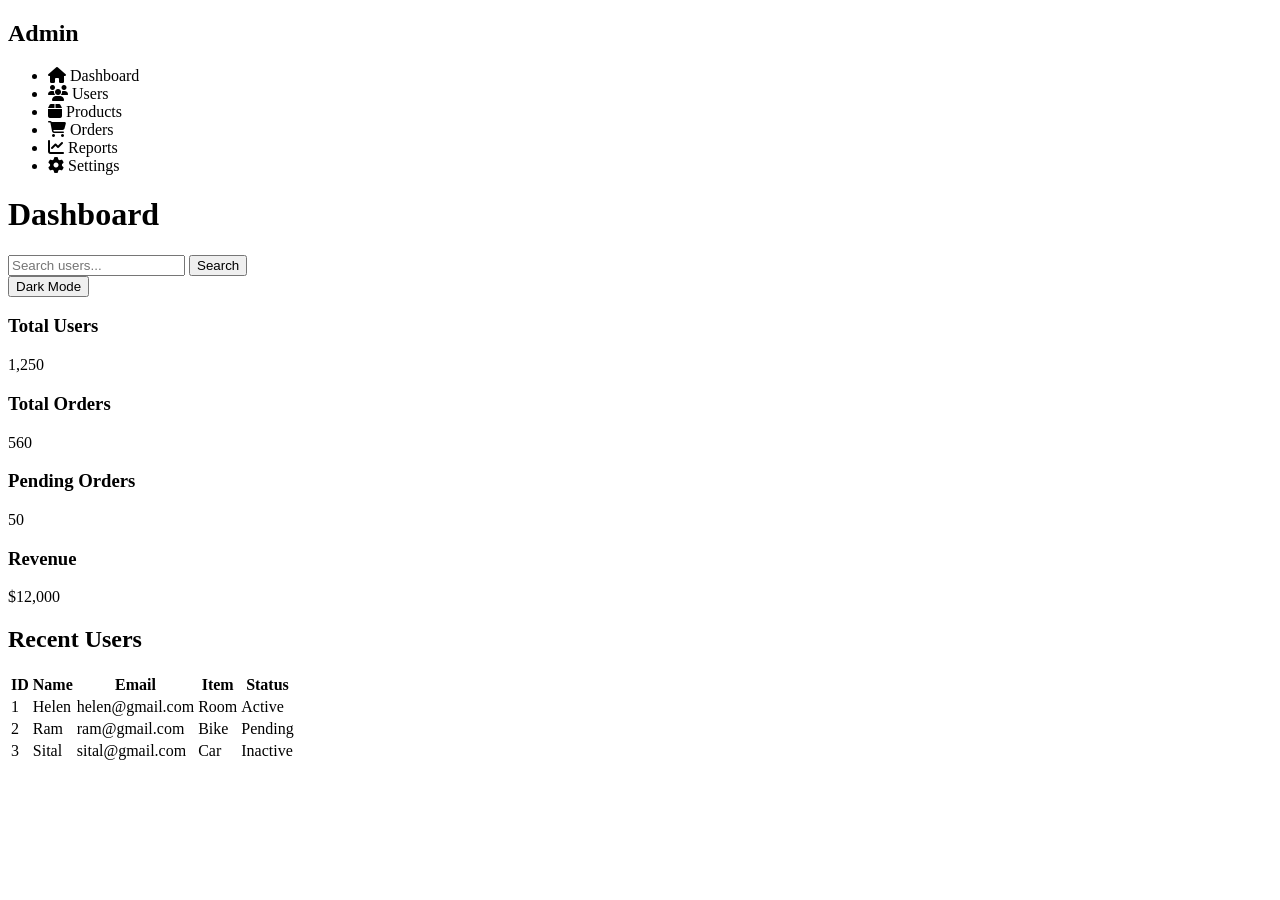
==== index.html @ ae9228af "Add files via upload" ====
<!DOCTYPE html>
<html lang="en">
<head>
  <meta charset="UTF-8">
  <meta name="viewport" content="width=device-width, initial-scale=1.0">
  <title>Admin Panel</title>
  <link rel="stylesheet" href="style.css">
   <link rel="stylesheet"
  href="https://cdnjs.cloudflare.com/ajax/libs/font-awesome/6.5.1/css/all.min.css">
</head>

<body>

<div class="container">

  <!-- Sidebar -->
  <aside class="sidebar">

    <h2 class="logo">Admin</h2>

    <ul>
      <li><i class="fa fa-home"></i> Dashboard</li>
      <li><i class="fa fa-users"></i> Users</li>
      <li><i class="fa fa-box"></i> Products</li>
      <li><i class="fa fa-cart-shopping"></i> Orders</li>
      <li><i class="fa fa-chart-line"></i> Reports</li>
      <li><i class="fa fa-gear"></i> Settings</li>
    </ul>

  </aside>

  <!-- Main -->
  <main class="main">

    <!-- Navbar -->
     <div class="navbar">

      <h1>Dashboard</h1> 

      <!-- Top Navbar
      <div class="navbar">
        <button>Logout</button>
      </div>  -->

      <div class="search-box">

  <input type="text" placeholder="Search users..." />

  <button>
    Search
  </button>
</div>

<div class="nav-right">
        <button id="darkBtn">Dark Mode</button>
      </div>

    </div>

    <!-- Cards -->
    <div class="cards">

      <div class="card">
        <h3>Total Users</h3>
        <p>1,250</p>
      </div>

      <div class="card">
        <h3>Total Orders</h3>
        <p>560</p>
      </div>

       <div class="card">
        <h3>Pending Orders</h3>
        <p>50</p>
      </div>

      <div class="card">
        <h3>Revenue</h3>
        <p>$12,000</p>
      </div>

    </div>

    <!-- Table -->
    <div class="table-section">

      <h2>Recent Users</h2>

      <table>

        <thead>
          <tr>
            <th>ID</th>
            <th>Name</th>
            <th>Email</th>
            <th>Item</th>
            <th>Status</th>
          </tr>
        </thead>

        <tbody>

          <tr>
            <td>1</td>
            <td>Helen</td>
            <td>helen@gmail.com</td>
            <td>Room</td>
            <td>Active</td>
          </tr>

          <tr>
            <td>2</td>
            <td>Ram</td>
            <td>ram@gmail.com</td>
            <td>Bike</td>
            <td>Pending</td>
          </tr>

          <tr>
            <td>3</td>
            <td>Sital</td>
            <td>sital@gmail.com</td>
            <td>Car</td>
            <td>Inactive</td>
          </tr>

        </tbody>

      </table>

    </div>

  </main>

</div>

<script src="script.js"></script>

</body>
</html>
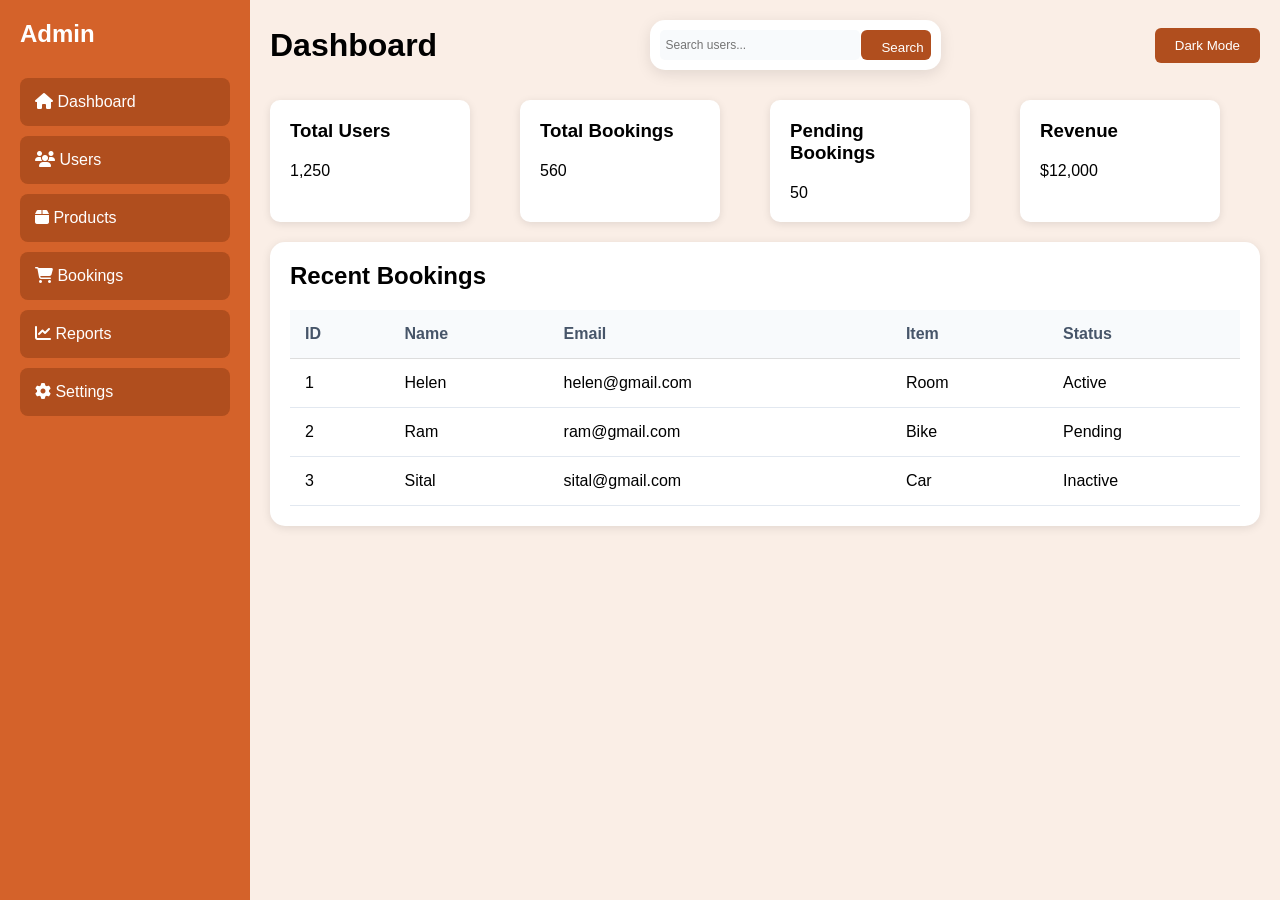
==== commit 82f271a8: "Change 'Products' to 'Bookings' in index.html" ====
--- a/index.html
+++ b/index.html
@@ -22,7 +22,7 @@
       <li><i class="fa fa-home"></i> Dashboard</li>
       <li><i class="fa fa-users"></i> Users</li>
       <li><i class="fa fa-box"></i> Products</li>
-      <li><i class="fa fa-cart-shopping"></i> Orders</li>
+      <li><i class="fa fa-cart-shopping"></i> Bookings</li>
       <li><i class="fa fa-chart-line"></i> Reports</li>
       <li><i class="fa fa-gear"></i> Settings</li>
     </ul>
@@ -66,12 +66,12 @@
       </div>
 
       <div class="card">
-        <h3>Total Orders</h3>
+        <h3>Total Bookings</h3>
         <p>560</p>
       </div>
 
        <div class="card">
-        <h3>Pending Orders</h3>
+        <h3>Pending Bookings</h3>
         <p>50</p>
       </div>
 
@@ -85,7 +85,7 @@
     <!-- Table -->
     <div class="table-section">
 
-      <h2>Recent Users</h2>
+      <h2>Recent Bookings</h2>
 
       <table>
 
@@ -138,4 +138,4 @@
 <script src="script.js"></script>
 
 </body>
-</html>+</html>
--- a/style.css
+++ b/style.css
@@ -0,0 +1,326 @@
+*{
+  margin: 0;
+  padding: 0;
+  box-sizing: border-box;
+  font-family: Arial;
+}
+
+:root{
+     --primary-color: #b04e1e;
+    --secondary-color: #d4622a;
+    --text-dark: #1a1a1a;
+    --text-light: #4c4d4f;
+    --background:#faeee6;
+}
+
+body{
+  background: var(--background);
+  transition: 0.3s;
+   /* height:100vh; 
+  display:flex;
+  justify-content:center;
+  align-items:center*/
+}
+
+.search-box{
+  display:flex;
+  align-items:center;
+  background:white;
+  padding:10px;
+  border-radius:15px;
+  box-shadow:0 4px 15px rgba(0,0,0,0.1);
+  gap:1px;
+}
+
+.search-box input{
+  width:200px;
+  padding:2px 5px;
+  border:none;
+  outline:none;
+  font-size:12px;
+  border-radius:5px;
+  background:#f8fafc;
+  height: 30px;
+}
+
+.search-box button{
+  padding:12px 20px;
+  border:none;
+  background:var(--primary-color);
+  color:white;
+  border-radius:10px;
+  cursor:pointer;
+  transition:0.3s;
+  height: 30px;
+  width: 70px;
+}
+
+.search-box button:hover{
+  background:var(--secondary-color);
+}
+
+.container{
+  display: flex;
+}
+
+/* Sidebar */
+.sidebar{
+  width: 250px;
+  height: 100vh;
+  background: var(--secondary-color);
+  color: white;
+  padding: 20px;
+  position: fixed;
+}
+
+.sidebar h2{
+  margin-bottom: 30px;
+}
+
+.sidebar ul{
+  list-style: none;
+}
+
+.sidebar ul li{
+  padding: 15px;
+  margin-bottom: 10px;
+  background: var(--primary-color);
+  border-radius: 8px;
+  cursor: pointer;
+  transition: 0.3s;
+}
+
+.sidebar ul li:hover{
+  /* background:var(--background); */
+  color: yellow
+}
+
+/* Main Section */
+.main{
+  flex: 1;
+  padding: 20px;
+  margin-left: 250px;
+  width: 100%;
+
+}
+
+/* Navbar */
+.navbar{
+  display: flex;
+  justify-content: space-between;
+  align-items: center;
+  margin-bottom: 30px;
+}
+
+.navbar button{
+  padding: 10px 20px;
+  border: none;
+  background: var(--primary-color);
+  color: white;
+  border-radius: 6px;
+  cursor: pointer;
+}
+
+.navbar button:hover{
+  background: var(--secondary-color);
+}
+
+/* .nav-right button:hover{
+  background-color: var(--secondary-color);
+} */
+
+/* #darkBtn{
+  padding:10px 18px;
+  border:none;
+  background: var(--primary-color);
+  color:white;
+  border-radius:8px;
+  cursor:pointer;
+} */
+
+/* Cards */
+.cards{
+  display:grid;
+  grid-template-columns:repeat(auto-fit,minmax(220px,1fr));
+  gap:10px;
+  margin-bottom:20px;
+}
+
+.card{
+  background: white;
+  padding: 20px;
+  border-radius: 10px;
+  width: 200px;
+  box-shadow: 0 2px 8px rgba(0,0,0,0.1);
+}
+
+.card h3{
+  margin-bottom: 20px;
+}
+
+/* Table */
+.table-section{
+  background:white;
+  padding:20px;
+  border-radius:15px;
+  box-shadow:0 2px 10px rgba(0,0,0,0.1);
+}
+
+table{
+  width:100%;
+  border-collapse:collapse;
+  margin-top:20px;
+}
+
+table th,
+table td{
+  padding:15px;
+  text-align:left;
+  border-bottom:1px solid #ddd;
+}
+
+/* Dark Mode */
+.dark{
+  background:#0f172a;
+  color:white;
+}
+
+.dark .card,
+.dark .table-section{
+  background:#1e293b;
+  color:white;
+}
+
+.dark table td,
+.dark table th{
+  border-color:#334155;
+}
+
+/* BookingTable Container */
+.table-container{
+  background:white;
+  padding:25px;
+  border-radius:15px;
+  box-shadow:0 2px 10px rgba(0,0,0,0.1);
+  overflow-x:auto;
+}
+
+/* Header */
+.table-header{
+  display:flex;
+  justify-content:space-between;
+  align-items:center;
+  margin-bottom:20px;
+}
+
+.table-header h2{
+  color:#0f172a;
+}
+
+.table-header button{
+  padding:12px 20px;
+  border:none;
+  background: var(--primary-color);
+  color:white;
+  border-radius:10px;
+  cursor:pointer;
+  transition:0.3s;
+}
+
+.table-header button:hover{
+  background: var(--secondary-color);
+}
+
+/* Table */
+table{
+  width:100%;
+  border-collapse:collapse;
+}
+
+table th{
+  background:#f8fafc;
+  color:#475569;
+  padding:15px;
+  text-align:left;
+}
+
+table td{
+  padding:15px;
+  border-bottom:1px solid #e2e8f0;
+}
+
+table tr:hover{
+  background:#f8fafc;
+}
+
+/* Status */
+.active{
+  background:#dcfce7;
+  color:#15803d;
+  padding:6px 12px;
+  border-radius:20px;
+  font-size:14px;
+}
+
+.pending{
+  background:#fef3c7;
+  color:#b45309;
+  padding:6px 12px;
+  border-radius:20px;
+  font-size:14px;
+}
+
+.returned{
+  background:#dbeafe;
+  color:#1d4ed8;
+  padding:6px 12px;
+  border-radius:20px;
+  font-size:14px;
+}
+
+/* Payment */
+.paid{
+  background:#dcfce7;
+  color:#15803d;
+  padding:6px 12px;
+  border-radius:20px;
+  font-size:14px;
+}
+
+.unpaid{
+  background:#fee2e2;
+  color:#dc2626;
+  padding:6px 12px;
+  border-radius:20px;
+  font-size:14px;
+}
+
+/* Responsive */
+@media(max-width:768px){
+
+  .table-header{
+    flex-direction:column;
+    gap:15px;
+    align-items:flex-start;
+  }
+
+  .sidebar{
+    width:80px;
+  }
+
+  .sidebar .logo{
+    font-size:18px;
+  }
+
+  .sidebar ul li{
+    font-size:12px;
+  }
+
+  .main{
+    margin-left:80px;
+  }
+}
+
+
+
+
